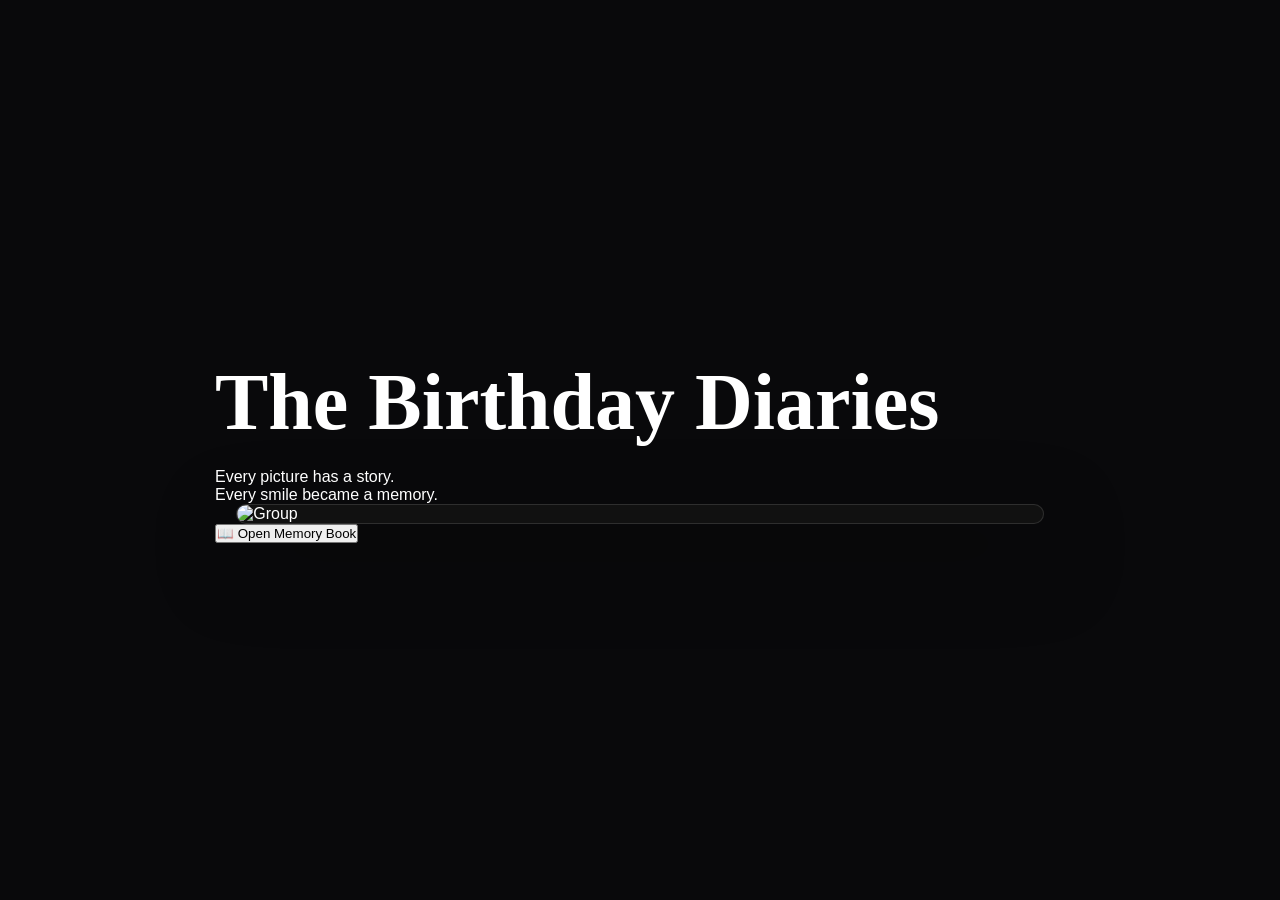
==== index.html @ fc01cb4e "Initial Birthday Website" ====
<!DOCTYPE html>
<html lang="en">
<head>
    <meta charset="UTF-8">
    <meta name="viewport" content="width=device-width, initial-scale=1.0">
    <title>The Birthday Diaries</title>

    <link rel="stylesheet" href="css/style.css">

    <link href="https://fonts.googleapis.com/css2?family=Cinzel:wght@400;600;700&family=Poppins:wght@300;400;500&display=swap" rel="stylesheet">
</head>

<body>

<div class="hero">

    <div class="overlay"></div>

    <div class="content">

        <h1>The Birthday Diaries</h1>

        <p>
            Every picture has a story.<br>
            Every smile became a memory.
        </p>

        <div class="photo-card">

            <img src="images/cover/group.jpg" alt="Group">

        </div>

        <button id="openBook">
            📖 Open Memory Book
        </button>

    </div>

</div>

<script src="js/script.js"></script>

</body>
</html>
---- css/style.css ----
*{
    margin:0;
    padding:0;
    box-sizing:border-box;
}

body{
    background:#09090B;
    color:white;
    font-family:'Inter',sans-serif;
}

.hero{

    min-height:100vh;

    display:flex;

    justify-content:center;

    align-items:center;

    padding:60px 20px;

}

.hero-content{

    width:100%;
    max-width:1200px;

    text-align:center;

}

.tag{

    color:#E8C547;

    letter-spacing:3px;

    margin-bottom:25px;

}

h1{

    font-size:80px;

    font-family:'Playfair Display',serif;

    margin-bottom:20px;

}

.subtitle{

    font-size:24px;

    color:#d8d8d8;

    line-height:1.8;

    margin-bottom:50px;

}

.photo-card{

    width:850px;

    max-width:95%;

    margin:auto;

    border-radius:30px;

    overflow:hidden;

    border:1px solid rgba(255,255,255,.12);

    background:#111;

    box-shadow:0 30px 80px rgba(0,0,0,.5);

}

.photo-card img{

    width:100%;

    display:block;

}

.btn{

    display:inline-block;

    margin-top:45px;

    background:#E8C547;

    color:black;

    padding:18px 45px;

    border-radius:50px;

    text-decoration:none;

    font-weight:bold;

    transition:.35s;

}

.btn:hover{

    transform:translateY(-5px);

    box-shadow:0 0 40px #E8C547;

}

/* Story Section */
#story{
    padding:120px 8%;
    background:#111114;
}
.chapter-heading{text-align:center;margin-bottom:70px;}
.chapter-heading span{color:#E8C547;letter-spacing:4px;font-size:14px;}
.chapter-heading h2{font-size:58px;font-family:'Playfair Display',serif;margin:18px 0;}
.chapter-heading p{color:#aaa;font-size:20px;}
.memory-container{
display:grid;
grid-template-columns:1.1fr .9fr;
gap:60px;
align-items:center;
max-width:1200px;
margin:auto;
}
.memory-image img{
width:100%;
border-radius:24px;
box-shadow:0 25px 60px rgba(0,0,0,.45);
}
.memory-text h3{
font-size:42px;
font-family:'Playfair Display',serif;
margin-bottom:20px;
}
.memory-text p{
font-size:20px;
line-height:1.9;
color:#d5d5d5;
}
@media(max-width:900px){
h1{font-size:52px;}
.memory-container{grid-template-columns:1fr;gap:35px;}
.chapter-heading h2{font-size:40px;}
.memory-text h3{font-size:30px;}
.memory-text p{font-size:18px;}
}




/* ===== Premium Masonry Gallery ===== */

.gallery{
    margin-top:90px;
}

.gallery h3{
    text-align:center;
    font-family:Cinzel,serif;
    font-size:42px;
    color:#D4AF37;
    margin-bottom:45px;
}

.gallery-grid{
    column-count:3;
    column-gap:20px;
}

.gallery-grid img{
    width:100%;
    height:auto;
    display:block;
    margin-bottom:20px;
    border-radius:18px;
    cursor:pointer;
    transition:.4s;
    box-shadow:0 0 25px rgba(212,175,55,.18);
    break-inside:avoid;
}

.gallery-grid img:hover{
    transform:scale(1.03);
    box-shadow:0 0 35px rgba(212,175,55,.45);
}

.last-photo{
    width:40%;
    margin:40px auto;
}

.last-photo img{
    width:100%;
    height:auto;
    display:block;
    border-radius:18px;
    transition:.4s;
    box-shadow:0 0 25px rgba(212,175,55,.18);
}

.last-photo img:hover{
    transform:scale(1.03);
    box-shadow:0 0 35px rgba(212,175,55,.45);
}

@media(max-width:900px){
    .gallery-grid{
        column-count:2;
    }
    .last-photo{
        width:60%;
    }
}

@media(max-width:600px){
    .gallery-grid{
        column-count:1;
    }
    .last-photo{
        width:100%;
    }
}


/* ===== Birthday Video ===== */

.video-section{
    margin:90px auto;
    text-align:center;
}

.video-section h3{
    font-family:Cinzel,serif;
    font-size:42px;
    color:#D4AF37;
    margin-bottom:35px;
}

.video-section video{

    width:100%;
    max-width:380px;   /* Pehle 900px tha */

    border-radius:22px;

    border:2px solid rgba(212,175,55,.25);

    box-shadow:0 20px 50px rgba(0,0,0,.5);

    background:#000;}

@media(max-width:600px){
.video-section video{
max-width:100%;
}
}
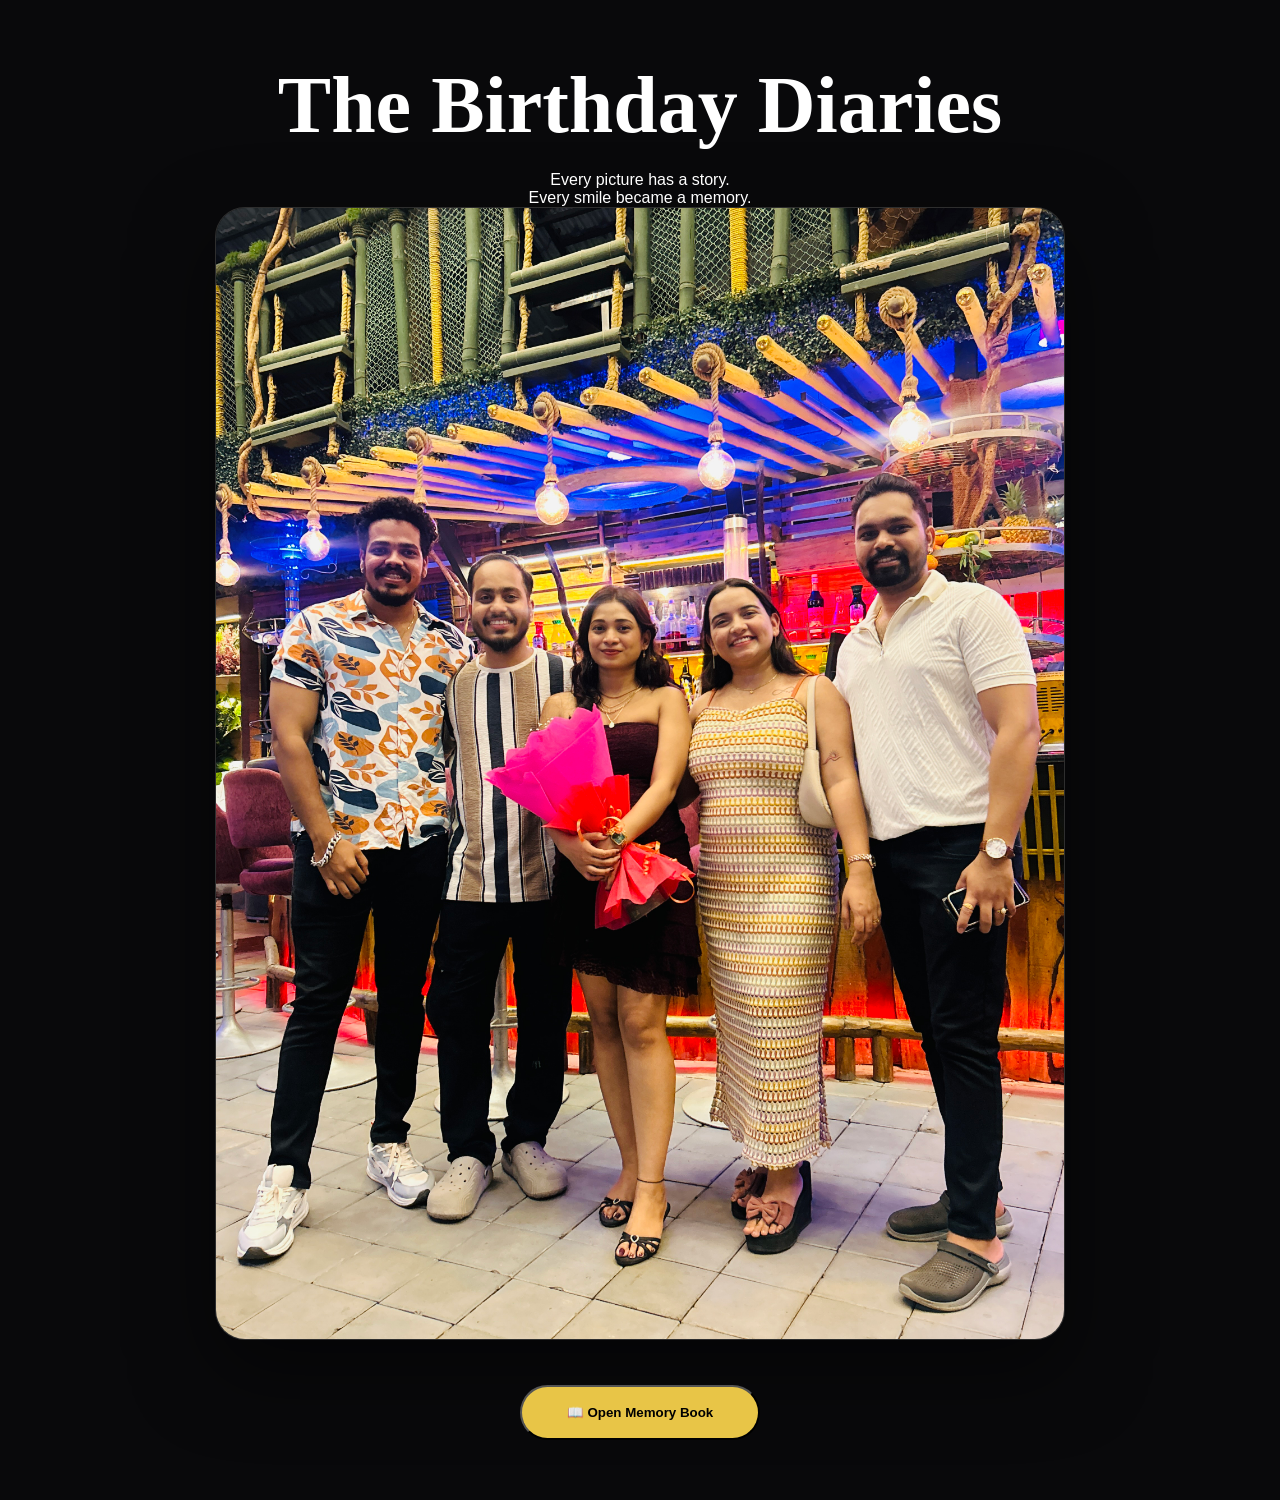
==== commit 27f3a4f9: "Fix homepage" ====
--- a/index.html
+++ b/index.html
@@ -14,9 +14,7 @@
 
 <div class="hero">
 
-    <div class="overlay"></div>
-
-    <div class="content">
+        <div class="hero-content">
 
         <h1>The Birthday Diaries</h1>
 
@@ -27,11 +25,11 @@
 
         <div class="photo-card">
 
-            <img src="images/cover/group.jpg" alt="Group">
+            <img src="images/cover/group.JPG" alt="Group">
 
         </div>
 
-        <button id="openBook">
+        <button id="openBook" class="btn">
             📖 Open Memory Book
         </button>
 
--- a/css/style.css
+++ b/css/style.css
@@ -272,3 +272,23 @@
 max-width:100%;
 }
 }
+
+
+/* ===== Home page compatibility ===== */
+.content{
+    width:100%;
+    max-width:1200px;
+    text-align:center;
+    margin:auto;
+}
+
+.content p{
+    font-size:24px;
+    color:#d8d8d8;
+    line-height:1.8;
+    margin-bottom:40px;
+}
+
+.overlay{
+    display:none;
+}
